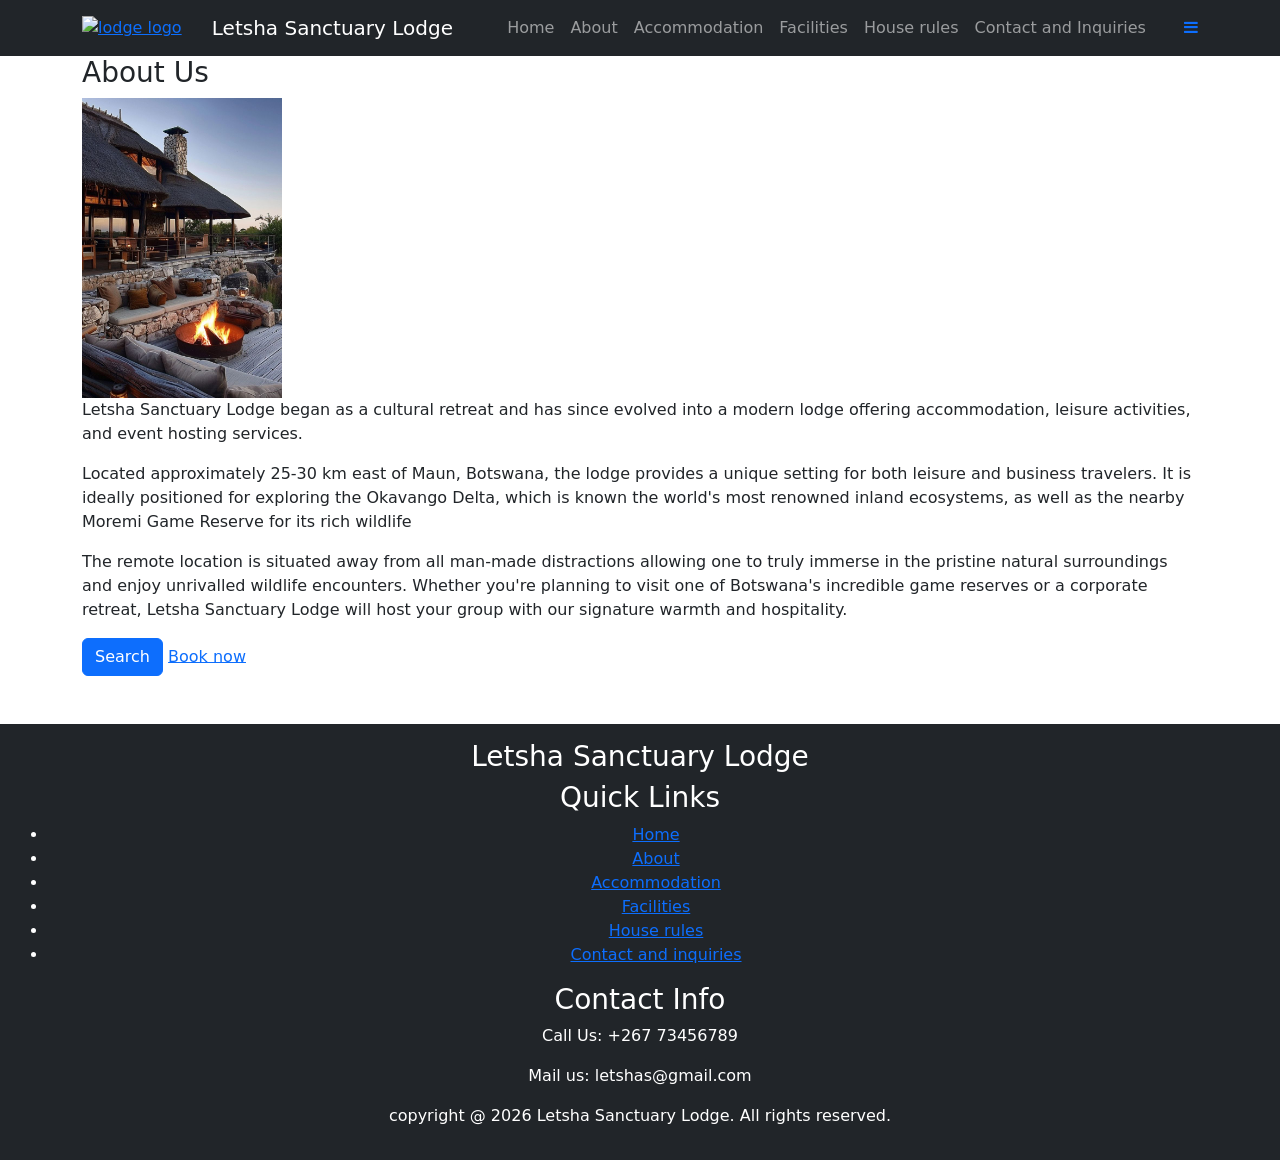
==== about.html @ 5f97fd0f "update content" ====
<!DOCTYPE html> 

<html> 

<head> 

    <title>Letsha Sanctuary Lodge</title>
 
    <!-- Bootstrap CSS --> 
    <link href="https://cdn.jsdelivr.net/npm/bootstrap@5.3.2/dist/css/bootstrap.min.css" rel="stylesheet">
    
     <link rel="stylesheet" href="styles.css">

         <link rel="stylesheet" href="https://cdnjs.cloudflare.com/ajax/libs/font-awesome/4.7.0/css/font-awesome.min.css">


 
</head> 
 
<body> 

    <nav class="navbar navbar-expand-lg navbar-dark bg-dark"> 
 
<div class="container"> 
                <a href="#" class="logo"> 

                 <img src="lodge logo.png" alt="lodge logo" width="100"></a>

                 <a class="navbar-brand">Letsha Sanctuary Lodge</a> 
 
<ul class="navbar-nav"> 
 
<li class="nav-item"> 
<a class="nav-link" href="index.html">Home</a> 
</li> 
 
<li class="nav-item"> 
<a class="nav-link" href="about.html">About</a> 
</li> 
 
<li class="nav-item"> 
<a class="nav-link" href="accommodation.html">Accommodation</a> 
</li> 

<li class="nav-item"> 
<a class="nav-link" href="facilities.html">Facilities</a> 
</li> 

<li class="nav-item"> 
<a class="nav-link" href="house rules.html">House rules</a> 
</li> 

<li class="nav-item"> 
<a class="nav-link" href="Contact and Inquiries.html">Contact and Inquiries</a> 
</li> 
 
</ul> 

<a href="javascript:void(0);" class="icon" onclick="myFunction()">

<i class="fa fa-bars"></i>

</a>
 
</div> 
 
</nav> 

<div class="container"> 

            <h3>About Us</h3>

              <img src="Lodge view.jpg" alt="lodge view" width="200">

         <p>Letsha Sanctuary Lodge began as a cultural retreat and has since evolved into a modern lodge offering accommodation, leisure activities, and event hosting services.</p>

         <p>Located approximately 25-30 km east of Maun, Botswana, the lodge provides a unique setting for both leisure and business travelers. It is ideally positioned for exploring the Okavango Delta, which is known the world's most renowned inland ecosystems, as well as the nearby Moremi Game Reserve  for its rich wildlife</p>

         <p>The remote location is situated away from all man-made distractions allowing one to truly immerse in the pristine natural surroundings and enjoy unrivalled wildlife encounters. Whether you're planning to visit one of Botswana's incredible game reserves or a corporate retreat, Letsha Sanctuary Lodge will host your group with our signature warmth and hospitality.</p>

         <a href=".form" class="btn btn-primary">Search</a> 


         <a href="#booking-form" class="btn-primary">Book now</a>

         </div>

         <footer class="bg-dark text-white text-center p-3 mt-5"> 
 
          <div class="footer column">

            <h3>Letsha Sanctuary Lodge</h3>


            <div class="footer-column">

                 <h3>Quick Links</h3>

                 <ul>

                     <li><a href="index.html">Home</a></li>

                     <li><a href="about.html">About</a></li>

                     <li><a href="accommodation.html">Accommodation</a></li>

                      <li><a href="facilities.html">Facilities</a></li>

                     <li><a href="house rules.html">House rules</a></li>

                     <li><a href="contact and Inquiries.html">Contact and inquiries</a></li>

                 </ul>

             </div>

                      
             </div>

             <div class="footer-column">

                     <h3>Contact Info</h3>

                         <p>Call Us: +267 73456789</p>

                         <p> Mail us: letshas@gmail.com</p> 

             </div>

         <p class="copyright">copyright @ 2026 Letsha Sanctuary Lodge. All rights reserved.</p>

         </div>
</footer> 

     <script src="script.js"></script>

</body> 
</html>
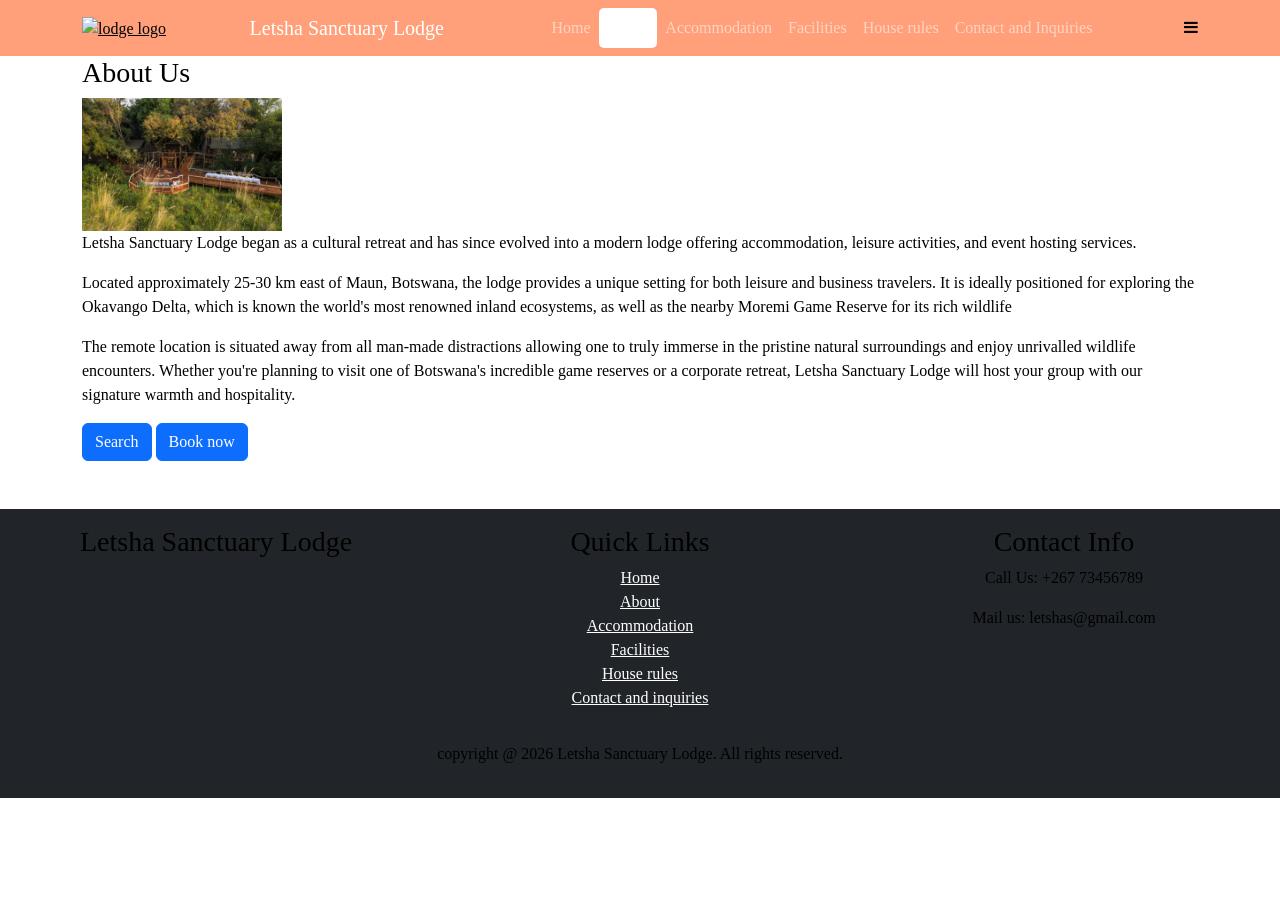
==== commit 4f632ee4: "update content" ====
--- a/about.html
+++ b/about.html
@@ -35,7 +35,7 @@
 </li> 
  
 <li class="nav-item"> 
-<a class="nav-link" href="about.html">About</a> 
+<a class="nav-link active" href="about.html">About</a> 
 </li> 
  
 <li class="nav-item"> 
@@ -51,7 +51,7 @@
 </li> 
 
 <li class="nav-item"> 
-<a class="nav-link" href="Contact and Inquiries.html">Contact and Inquiries</a> 
+<a class="nav-link" href="contact and inquiries.html">Contact and Inquiries</a> 
 </li> 
  
 </ul> 
@@ -70,7 +70,7 @@
 
             <h3>About Us</h3>
 
-              <img src="Lodge view.jpg" alt="lodge view" width="200">
+              <img src="image2.jpg" alt="lodge view" width="200">
 
          <p>Letsha Sanctuary Lodge began as a cultural retreat and has since evolved into a modern lodge offering accommodation, leisure activities, and event hosting services.</p>
 
@@ -81,43 +81,43 @@
          <a href=".form" class="btn btn-primary">Search</a> 
 
 
-         <a href="#booking-form" class="btn-primary">Book now</a>
+         <a href="index.html#booking-form" class="btn btn-primary">Book now</a>
 
          </div>
 
-         <footer class="bg-dark text-white text-center p-3 mt-5"> 
- 
-          <div class="footer column">
+<footer class="bg-dark text-white text-center p-3 mt-5" style="width: 100vw; position: relative; left: 50%; right: 50%; margin-left: -50vw; margin-right: -50vw;"> 
+
+          <div class="row">
+
+            <div class="col-md-4 mb-3">
 
             <h3>Letsha Sanctuary Lodge</h3>
 
+            </div>
 
-            <div class="footer-column">
+            <div class="col-md-4 mb-3">
 
                  <h3>Quick Links</h3>
 
-                 <ul>
+                 <ul class="list-unstyled">
 
-                     <li><a href="index.html">Home</a></li>
+                     <li><a href="index.html" class="text-white">Home</a></li>
 
-                     <li><a href="about.html">About</a></li>
+                     <li><a href="about.html" class="text-white">About</a></li>
 
-                     <li><a href="accommodation.html">Accommodation</a></li>
+                     <li><a href="accommodation.html" class="text-white">Accommodation</a></li>
 
-                      <li><a href="facilities.html">Facilities</a></li>
+                      <li><a href="facilities.html" class="text-white">Facilities</a></li>
 
-                     <li><a href="house rules.html">House rules</a></li>
+                     <li><a href="house rules.html" class="text-white">House rules</a></li>
 
-                     <li><a href="contact and Inquiries.html">Contact and inquiries</a></li>
+                     <li><a href="contact and inquiries.html" class="text-white">Contact and inquiries</a></li>
 
                  </ul>
 
              </div>
 
-                      
-             </div>
-
-             <div class="footer-column">
+             <div class="col-md-4 mb-3">
 
                      <h3>Contact Info</h3>
 
@@ -127,10 +127,11 @@
 
              </div>
 
+         </div>
+
          <p class="copyright">copyright @ 2026 Letsha Sanctuary Lodge. All rights reserved.</p>
 
-         </div>
-</footer> 
+</footer>
 
      <script src="script.js"></script>
 
--- a/styles.css
+++ b/styles.css
@@ -0,0 +1,44 @@
+:root{
+
+    --primary-color:powderblue;
+    --text-dark: black;
+    --text-light: #28221e;
+    --extra-light: #f0efef;
+    --white: #ffffff;
+    --max-width: 1200px;
+
+}
+
+span{
+    font-weight: bolder;
+}
+
+body, h1, h2, h3, h4, h5, h5, p, a, li, span{
+
+    color: var(--text-dark);
+    font-family: 'Times New Roman', Times, serif;
+
+}
+
+.navbar {
+
+background-color: lightsalmon !important;
+overflow: hidden;
+position: relative;
+
+}
+
+
+/* Navigation hover state */
+.nav-link:hover {
+    background-color: rgba(255, 255, 255, 0.2);
+    border-radius: 5px;
+    transition: background-color 0.3s ease;
+}
+
+/* Navigation active state */
+.nav-link.active {
+    background-color:white;
+    border-radius: 5px;
+    font-weight: bold;
+}
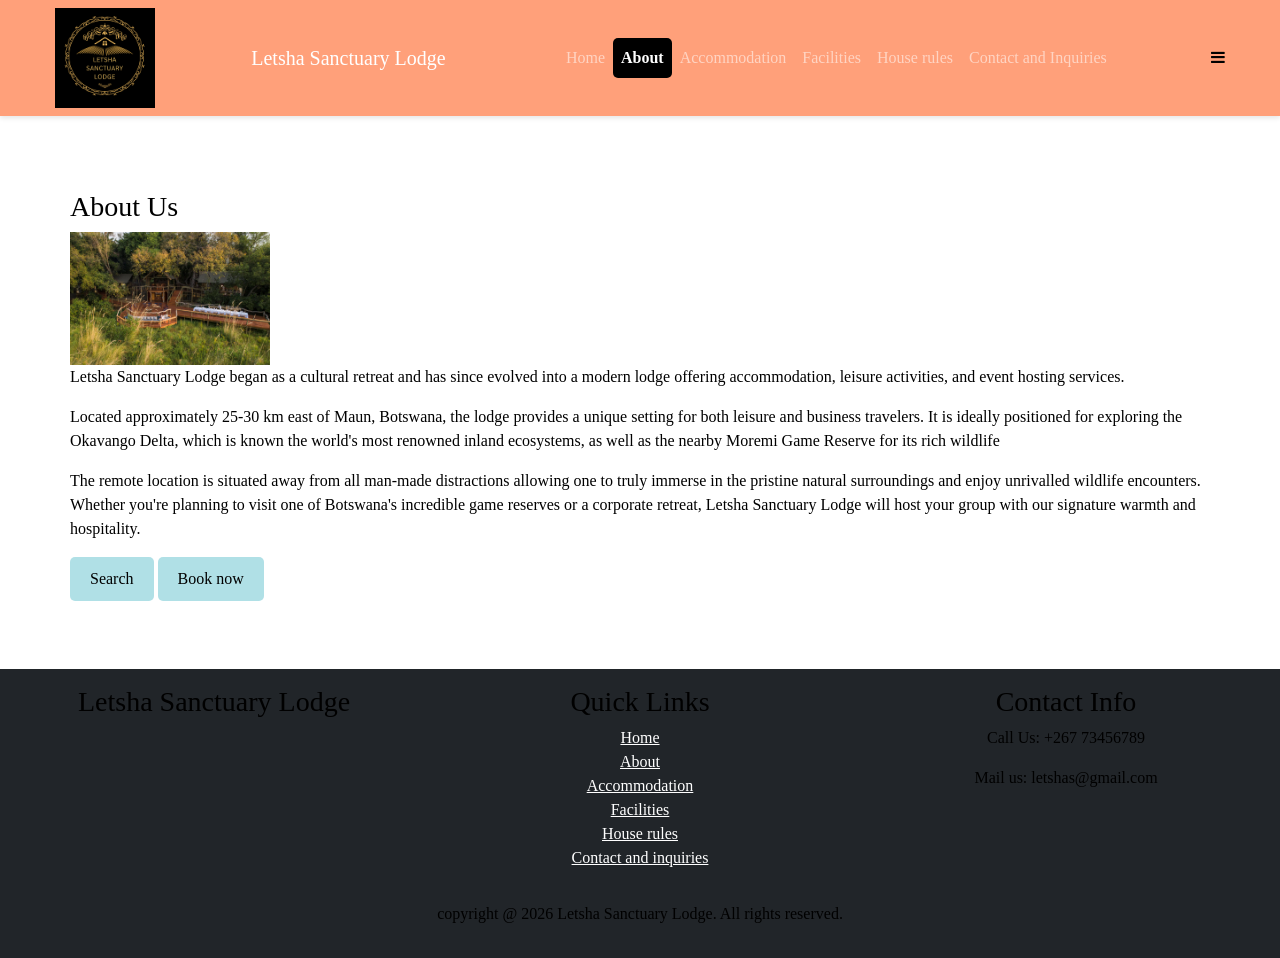
==== commit a258529b: "update content" ====
--- a/about.html
+++ b/about.html
@@ -24,7 +24,7 @@
 <div class="container"> 
                 <a href="#" class="logo"> 
 
-                 <img src="lodge logo.png" alt="lodge logo" width="100"></a>
+                 <img src="lodge-logo.png" alt="lodge logo" width="100"></a>
 
                  <a class="navbar-brand">Letsha Sanctuary Lodge</a> 
  
--- a/styles.css
+++ b/styles.css
@@ -9,6 +9,65 @@
 
 }
 
+/* Fixed Layout Base Styles */
+html {
+    scroll-behavior: smooth;
+}
+
+body {
+    min-height: 100vh;
+    display: flex;
+    flex-direction: column;
+}
+
+/* Fixed Navbar */
+.navbar {
+    background-color: lightsalmon !important;
+    overflow: hidden;
+    position: fixed !important;
+    top: 0;
+    left: 0;
+    right: 0;
+    z-index: 1000;
+    width: 100%;
+    box-shadow: 0 2px 5px rgba(0,0,0,0.1);
+}
+
+.navbar .container {
+    max-width: var(--max-width);
+    margin: 0 auto;
+    padding: 0 15px;
+}
+
+/* Main Content Container */
+main {
+    margin-top: 70px;
+    flex: 1;
+}
+
+.container {
+    max-width: var(--max-width);
+    margin: 0 auto;
+    padding: 20px 30px;
+    margin-top: 100px;
+}
+
+/* Fixed Footer */
+footer {
+    background-color: lightsalmon;
+    color: white;
+    padding: 20px 0;
+    margin-top: auto;
+    width: 100%;
+}
+
+footer .container {
+    max-width: var(--max-width);
+    margin: 0 auto;
+    padding: 0 30px;
+    text-align: center;
+}
+
 span{
     font-weight: bolder;
 }
@@ -18,6 +77,10 @@
     color: var(--text-dark);
     font-family: 'Times New Roman', Times, serif;
 
+}
+
+body {
+    padding-top: 70px; /* Account for fixed navbar */
 }
 
 .navbar {
@@ -38,7 +101,134 @@
 
 /* Navigation active state */
 .nav-link.active {
-    background-color:white;
-    border-radius: 5px;
-    font-weight: bold;
-}
+    background-color:black;
+    border-radius: 5px;
+    font-weight: bold;
+}
+
+/* Section Styles */
+section {
+    padding: 40px 0;
+    margin-bottom: 20px;
+}
+
+.section-title {
+    text-align: center;
+    margin-bottom: 30px;
+    font-size: 2rem;
+    color: var(--text-dark);
+}
+
+/* Card Layout */
+.card {
+    background: var(--white);
+    border: 1px solid #ddd;
+    border-radius: 8px;
+    padding: 20px;
+    margin-bottom: 20px;
+    box-shadow: 0 2px 4px rgba(0,0,0,0.1);
+}
+
+.card-title {
+    font-size: 1.25rem;
+    margin-bottom: 15px;
+    font-weight: bold;
+}
+
+/* Grid Layouts */
+.row {
+    display: flex;
+    flex-wrap: wrap;
+    margin: 0 -15px;
+}
+
+.col {
+    flex: 1;
+    padding: 0 15px;
+    margin-bottom: 20px;
+}
+
+.col-2 { flex: 0 0 50%; max-width: 50%; }
+.col-3 { flex: 0 0 33.33%; max-width: 33.33%; }
+.col-4 { flex: 0 0 25%; max-width: 25%; }
+
+/* Responsive Grid */
+@media (max-width: 768px) {
+    .col-2, .col-3, .col-4 {
+        flex: 0 0 100%;
+        max-width: 100%;
+    }
+}
+
+/* Image Styles */
+img {
+    max-width: 100%;
+    height: auto;
+    display: block;
+}
+
+.img-fluid {
+    width: 100%;
+    height: auto;
+}
+
+/* Button Styles */
+.btn {
+    display: inline-block;
+    padding: 10px 20px;
+    background-color: var(--primary-color);
+    color: var(--text-dark);
+    text-decoration: none;
+    border-radius: 5px;
+    border: none;
+    cursor: pointer;
+    transition: background-color 0.3s ease;
+}
+
+.btn:hover {
+    background-color: lightsalmon;
+}
+
+/* Table Styles */
+table {
+    width: 100%;
+    border-collapse: collapse;
+    margin: 20px 0;
+}
+
+table th, table td {
+    padding: 12px;
+    text-align: left;
+    border: 1px solid #ddd;
+}
+
+table th {
+    background-color: var(--primary-color);
+    font-weight: bold;
+}
+
+/* Form Styles */
+form {
+    max-width: 600px;
+    margin: 0 auto;
+}
+
+.form-group {
+    margin-bottom: 15px;
+}
+
+.form-group label {
+    display: block;
+    margin-bottom: 5px;
+    font-weight: bold;
+}
+
+.form-group input,
+.form-group textarea,
+.form-group select {
+    width: 100%;
+    padding: 10px;
+    border: 1px solid #ddd;
+    border-radius: 5px;
+    font-family: inherit;
+}
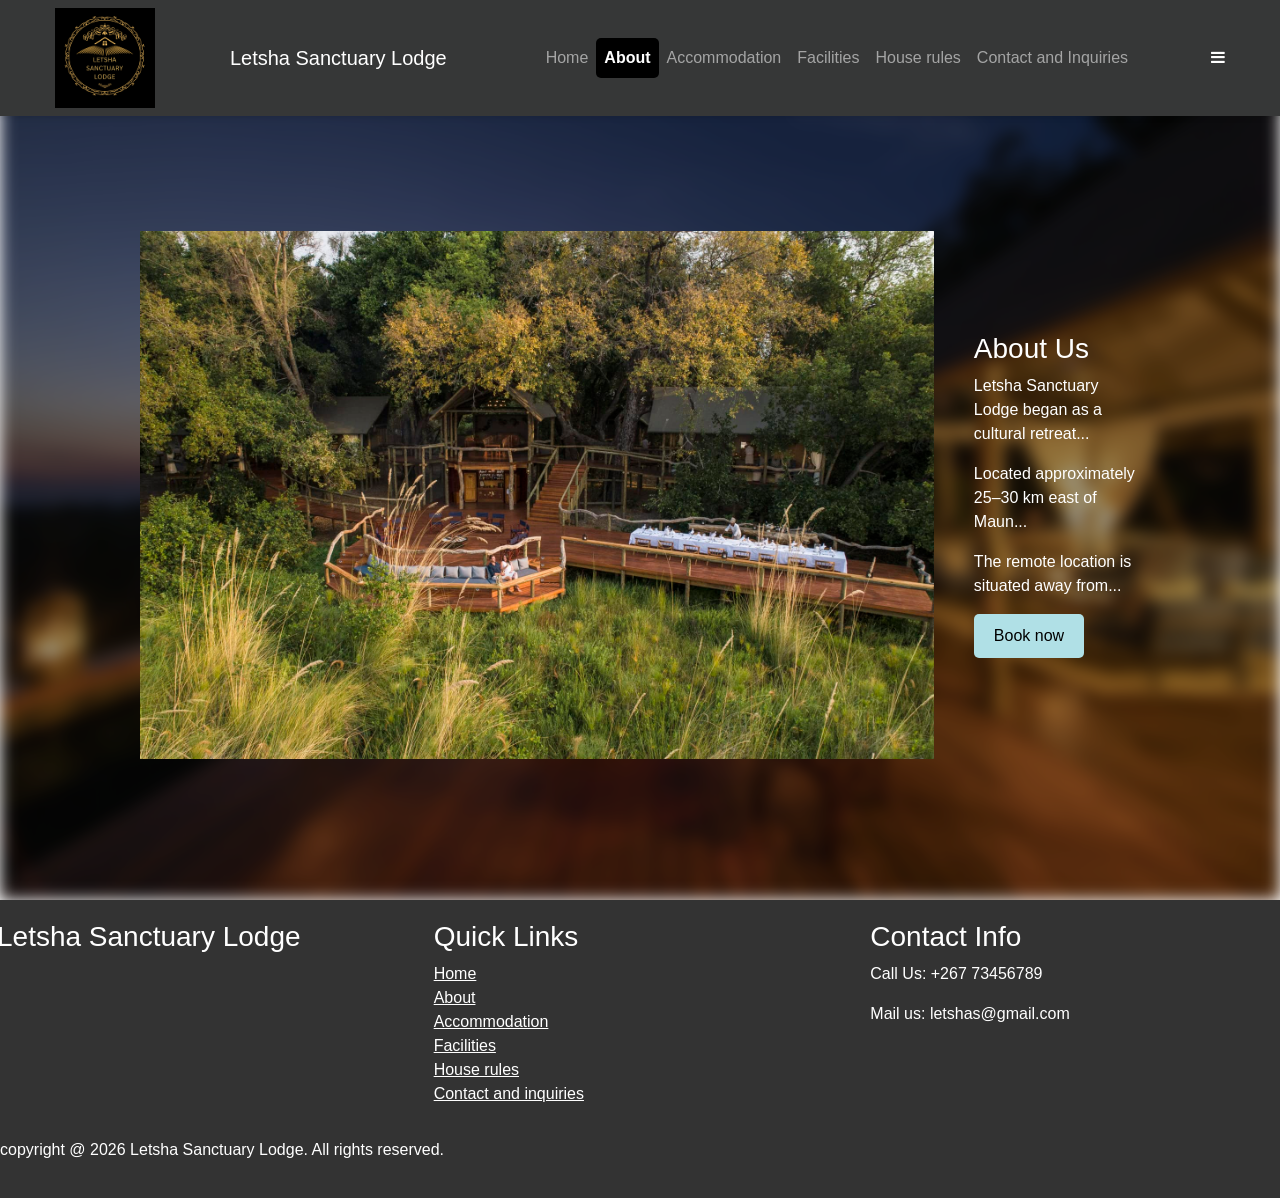
==== commit ac0c0537: "update content" ====
--- a/about.html
+++ b/about.html
@@ -5,8 +5,9 @@
 <head> 
 
     <title>Letsha Sanctuary Lodge</title>
+
+    <meta name="viewport" content="width=device-width, initial-scale=1">
  
-    <!-- Bootstrap CSS --> 
     <link href="https://cdn.jsdelivr.net/npm/bootstrap@5.3.2/dist/css/bootstrap.min.css" rel="stylesheet">
     
      <link rel="stylesheet" href="styles.css">
@@ -66,27 +67,33 @@
  
 </nav> 
 
-<div class="container"> 
+<div class="about-section">
 
+    <div class="about-content">
+
+        <!-- LEFT: IMAGE -->
+        <div>
+            <img src="image2.jpg" alt="lodge view" class="img-fluid">
+        </div>
+
+        <!-- RIGHT: TEXT -->
+        <div>
             <h3>About Us</h3>
 
-              <img src="image2.jpg" alt="lodge view" width="200">
+            <p>Letsha Sanctuary Lodge began as a cultural retreat...</p>
 
-         <p>Letsha Sanctuary Lodge began as a cultural retreat and has since evolved into a modern lodge offering accommodation, leisure activities, and event hosting services.</p>
+            <p>Located approximately 25–30 km east of Maun...</p>
 
-         <p>Located approximately 25-30 km east of Maun, Botswana, the lodge provides a unique setting for both leisure and business travelers. It is ideally positioned for exploring the Okavango Delta, which is known the world's most renowned inland ecosystems, as well as the nearby Moremi Game Reserve  for its rich wildlife</p>
+            <p>The remote location is situated away from...</p>
 
-         <p>The remote location is situated away from all man-made distractions allowing one to truly immerse in the pristine natural surroundings and enjoy unrivalled wildlife encounters. Whether you're planning to visit one of Botswana's incredible game reserves or a corporate retreat, Letsha Sanctuary Lodge will host your group with our signature warmth and hospitality.</p>
+            <a href="index.html#booking-form" class="btn btn-primary">Book now</a>
+        </div>
 
-         <a href=".form" class="btn btn-primary">Search</a> 
+    </div>
 
+</div>
 
-         <a href="index.html#booking-form" class="btn btn-primary">Book now</a>
-
-         </div>
-
-<footer class="bg-dark text-white text-center p-3 mt-5" style="width: 100vw; position: relative; left: 50%; right: 50%; margin-left: -50vw; margin-right: -50vw;"> 
-
+<footer>
           <div class="row">
 
             <div class="col-md-4 mb-3">
--- a/styles.css
+++ b/styles.css
@@ -1,3 +1,5 @@
+/* Fixed Layout Base Styles */
+
 :root{
 
     --primary-color:powderblue;
@@ -9,20 +11,95 @@
 
 }
 
-/* Fixed Layout Base Styles */
+* {
+    box-sizing: border-box;
+}
+
 html {
     scroll-behavior: smooth;
 }
 
 body {
     min-height: 100vh;
+    margin: 0;
+    padding-top: 90px;
+    
+}
+
+span{
+    font-weight: bolder;
+}
+
+body, h1, h2, h3, h4, h5, h5, p, a, li, span{
+
+    color: var(--white);
+    font-family: Arial, Helvetica, sans-serif;
+
+}
+
+
+
+/* Hero Section with Background */
+.hero-section {
+    min-height: calc(100vh - 70px);
+    background-image: url(image3.jpg);
+    background-size: cover;
+    background-position: center;
+    
     display: flex;
-    flex-direction: column;
-}
+    justify-content: space-between; /* pushes left & right */
+    align-items: center; /* vertical center */
+    padding: 0 80px;
+}
+
+.hero-content {
+    background-color: rgba(0, 0, 0, 0.5);
+    padding: 30px;
+    border-radius: 10px;
+    max-width: 500px;
+}
+
+.booking-form-wrapper {
+    background-color: darkgrey;
+    padding: 30px;
+    border-radius: 10px;
+    max-width: 400px;
+    float: right;
+}
+
+#booking-form {
+    display: none;
+}
+
+.open-button {
+  background-color: green;
+  color: white;
+  padding: 16px 20px;
+  border: none;
+  cursor: pointer;
+  opacity: 0.8;
+  position: static;
+  bottom: 23px;
+  left: 28px;
+  width: auto;
+}
+
+.form-container .cancel {
+
+  background-color: red;
+  
+}
+
+.form-container .btn:hover, .open-button:hover {
+  opacity: 1;
+}
+
+
+
 
 /* Fixed Navbar */
 .navbar {
-    background-color: lightsalmon !important;
+    background-color: #363737 !important;
     overflow: hidden;
     position: fixed !important;
     top: 0;
@@ -39,26 +116,37 @@
     padding: 0 15px;
 }
 
+.nav-link:hover {
+    background-color: rgba(255, 255, 255, 0.2);
+    border-radius: 5px;
+    transition: background-color 0.3s ease;
+}
+
+.nav-link.active {
+    background-color:black;
+    border-radius: 5px;
+    font-weight: bold;
+}
+
 /* Main Content Container */
 main {
     margin-top: 70px;
-    flex: 1;
 }
 
 .container {
     max-width: var(--max-width);
     margin: 0 auto;
     padding: 20px 30px;
-    margin-top: 100px;
 }
 
 /* Fixed Footer */
 footer {
-    background-color: lightsalmon;
+    background-color: #333333 !important;
     color: white;
     padding: 20px 0;
-    margin-top: auto;
-    width: 100%;
+    margin-top: 0;
+    width: 100%;
+    clear: both;
 }
 
 footer .container {
@@ -68,43 +156,6 @@
     text-align: center;
 }
 
-span{
-    font-weight: bolder;
-}
-
-body, h1, h2, h3, h4, h5, h5, p, a, li, span{
-
-    color: var(--text-dark);
-    font-family: 'Times New Roman', Times, serif;
-
-}
-
-body {
-    padding-top: 70px; /* Account for fixed navbar */
-}
-
-.navbar {
-
-background-color: lightsalmon !important;
-overflow: hidden;
-position: relative;
-
-}
-
-
-/* Navigation hover state */
-.nav-link:hover {
-    background-color: rgba(255, 255, 255, 0.2);
-    border-radius: 5px;
-    transition: background-color 0.3s ease;
-}
-
-/* Navigation active state */
-.nav-link.active {
-    background-color:black;
-    border-radius: 5px;
-    font-weight: bold;
-}
 
 /* Section Styles */
 section {
@@ -232,3 +283,50 @@
     border-radius: 5px;
     font-family: inherit;
 }
+
+/* Footer Styles */
+
+
+footer {
+    background-color: #333;
+    color: white;
+    padding: 20px 0;
+    width: 100%;
+}
+
+.about-section {
+    position: relative;
+    min-height: calc(100vh - 90px);
+    display: flex;
+    align-items: center;
+    justify-content: center;
+    overflow: hidden;
+}
+
+/* Blurred background layer */
+.about-section::before {
+    content: "";
+    position: absolute;
+    top: 0;
+    left: 0;
+    right: 0;
+    bottom: 0;
+    background-image: url(image3.jpg);
+    background-size: cover;
+    background-position: center;
+    filter: blur(8px) brightness(0.6);
+    z-index: 0;
+}
+
+/* Content stays sharp */
+.about-content {
+    position: relative;
+    z-index: 1;
+    display: flex;
+    align-items: center;
+    gap: 40px;
+    max-width: 1000px;
+}
+
+
+
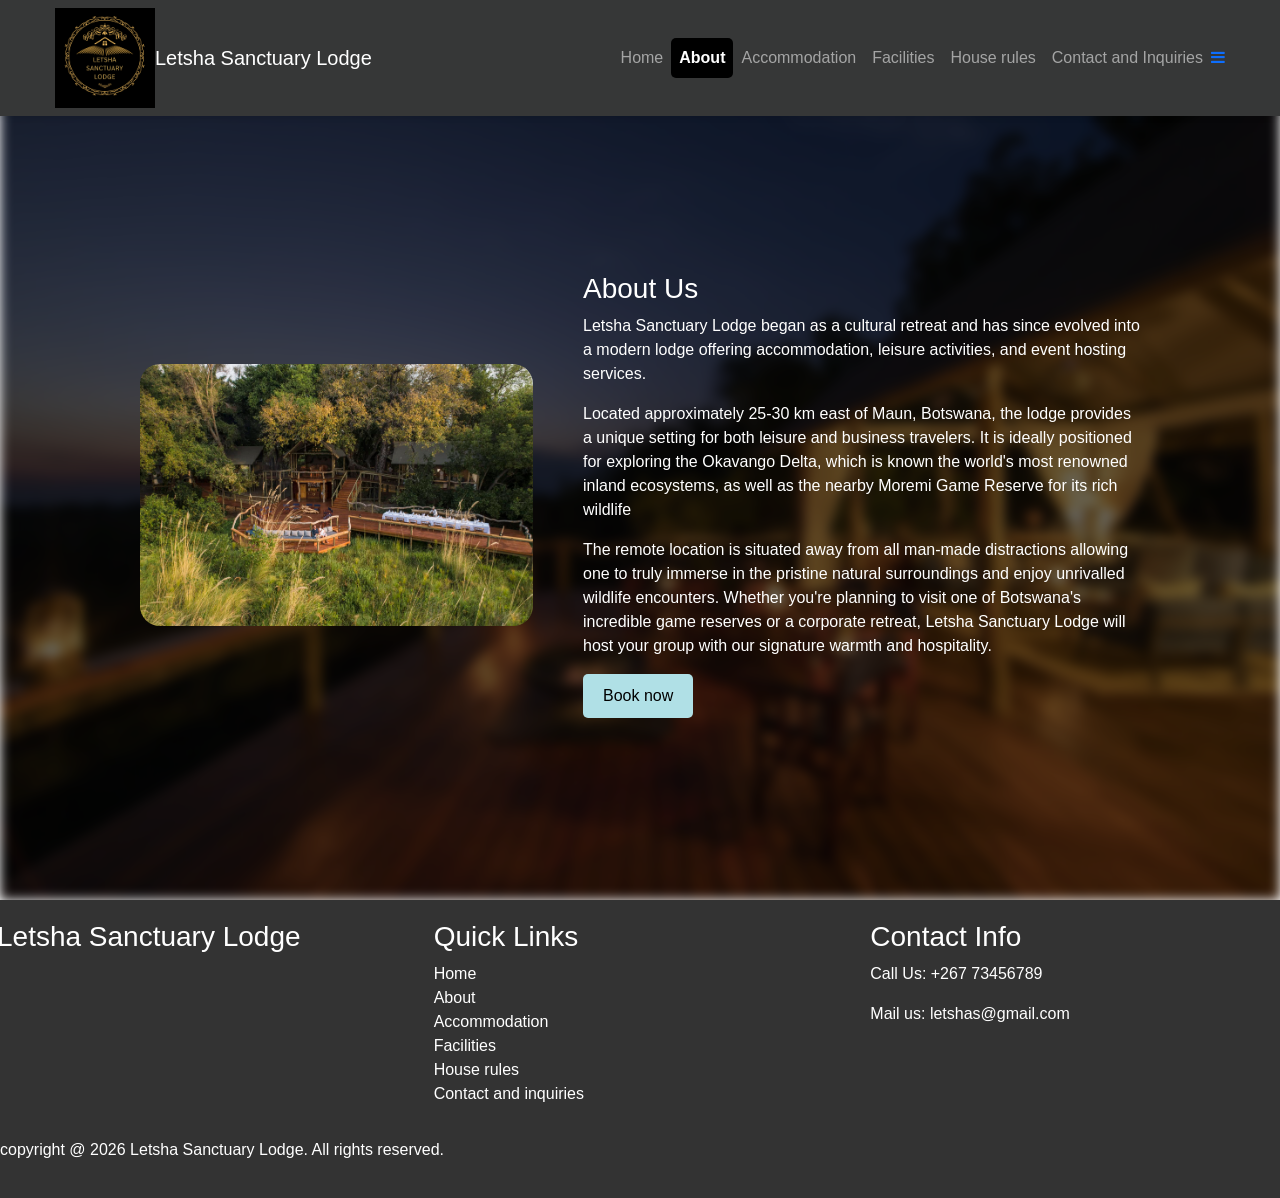
==== commit 179e6ce2: "update content" ====
--- a/about.html
+++ b/about.html
@@ -29,8 +29,7 @@
 
                  <a class="navbar-brand">Letsha Sanctuary Lodge</a> 
  
-<ul class="navbar-nav"> 
- 
+<ul class="navbar-nav ms-auto" id="mylinks">
 <li class="nav-item"> 
 <a class="nav-link" href="index.html">Home</a> 
 </li> 
@@ -80,12 +79,7 @@
         <div>
             <h3>About Us</h3>
 
-            <p>Letsha Sanctuary Lodge began as a cultural retreat...</p>
-
-            <p>Located approximately 25–30 km east of Maun...</p>
-
-            <p>The remote location is situated away from...</p>
-
+           <p>Letsha Sanctuary Lodge began as a cultural retreat and has since evolved into a modern lodge offering accommodation, leisure activities, and event hosting services.</p> <p>Located approximately 25-30 km east of Maun, Botswana, the lodge provides a unique setting for both leisure and business travelers. It is ideally positioned for exploring the Okavango Delta, which is known the world's most renowned inland ecosystems, as well as the nearby Moremi Game Reserve for its rich wildlife</p> <p>The remote location is situated away from all man-made distractions allowing one to truly immerse in the pristine natural surroundings and enjoy unrivalled wildlife encounters. Whether you're planning to visit one of Botswana's incredible game reserves or a corporate retreat, Letsha Sanctuary Lodge will host your group with our signature warmth and hospitality.</p>
             <a href="index.html#booking-form" class="btn btn-primary">Book now</a>
         </div>
 
--- a/styles.css
+++ b/styles.css
@@ -30,41 +30,71 @@
     font-weight: bolder;
 }
 
-body, h1, h2, h3, h4, h5, h5, p, a, li, span{
+body, h1, h2, h3, h4, h5, h5, p, li, span{
 
     color: var(--white);
     font-family: Arial, Helvetica, sans-serif;
-
-}
-
+    text-decoration: none !important;
+
+}
+
+h1, h3 {
+    text-decoration: none;
+}
+
+a {
+    text-decoration: none;
+}
 
 
 /* Hero Section with Background */
-.hero-section {
-    min-height: calc(100vh - 70px);
+
+.home-section {
+    position: relative;
+    min-height: auto;
+    padding-bottom: 100px;
+    display: flex;
+    align-items: center;
+    justify-content: center;
+    overflow: hidden;
+}
+
+/* Blurred background layer */
+.home-section::before {
+    content: "";
+    position: absolute;
+    top: 0;
+    left: 0;
+    right: 0;
+    bottom: 0;
     background-image: url(image3.jpg);
     background-size: cover;
     background-position: center;
-    
-    display: flex;
-    justify-content: space-between; /* pushes left & right */
-    align-items: center; /* vertical center */
-    padding: 0 80px;
-}
-
-.hero-content {
+    filter: blur(6px) brightness(0.4);
+    z-index: 0;
+}
+
+/* Content stays sharp */
+.home-content {
+    position: relative;
+    z-index: 1;
+    display: flex;
+    align-items: center;
+    gap: 40px;
+    max-width: 1200px;
+    width: 100%;
+}
+
+.text-content {
+    max-width: 500px;
+}
+
+.booking-form-wrapper {
     background-color: rgba(0, 0, 0, 0.5);
     padding: 30px;
     border-radius: 10px;
-    max-width: 500px;
-}
-
-.booking-form-wrapper {
-    background-color: darkgrey;
-    padding: 30px;
-    border-radius: 10px;
     max-width: 400px;
-    float: right;
+    justify-content: right;
 }
 
 #booking-form {
@@ -84,9 +114,9 @@
   width: auto;
 }
 
-.form-container .cancel {
-
-  background-color: red;
+.close-button {
+
+  background-color: #FF474C;
   
 }
 
@@ -314,19 +344,41 @@
     background-image: url(image3.jpg);
     background-size: cover;
     background-position: center;
-    filter: blur(8px) brightness(0.6);
+    filter: blur(6px) brightness(0.4);
     z-index: 0;
 }
 
 /* Content stays sharp */
+@media (max-width: 768px){
 .about-content {
     position: relative;
     z-index: 1;
     display: flex;
     align-items: center;
-    gap: 40px;
+    gap: 50px;
     max-width: 1000px;
-}
-
-
-
+    flex-direction: column;
+    text-align: center;
+}
+.about-content img {
+    width: 100%;
+    border-radius: 20px;
+    margin: 0 auto;
+}
+}
+
+.about-content {
+    position: relative;
+    z-index: 1;
+    display: flex;
+    align-items: center;
+    gap: 50px;
+    max-width: 1000px;
+}
+.about-content img {
+    width: 100%;
+    border-radius: 20px;
+}
+
+
+
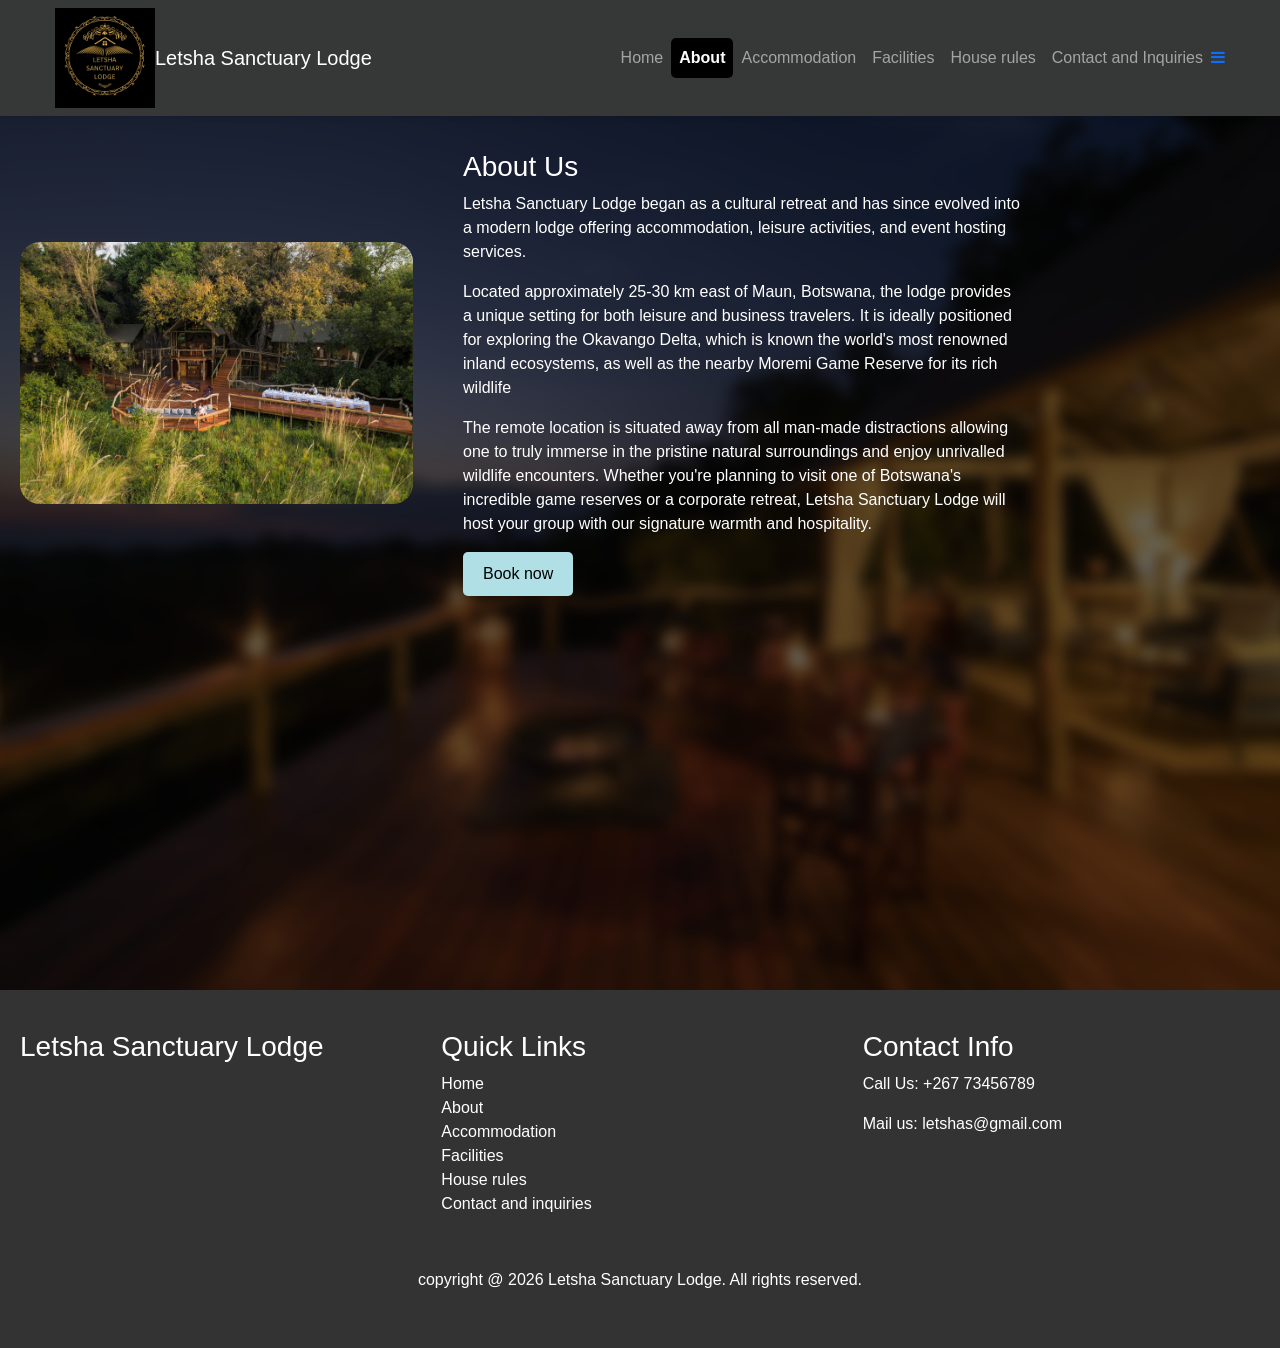
==== commit 1b7c18da: "update content" ====
--- a/about.html
+++ b/about.html
@@ -133,7 +133,7 @@
          <p class="copyright">copyright @ 2026 Letsha Sanctuary Lodge. All rights reserved.</p>
 
 </footer>
-
+<script src="https://cdn.jsdelivr.net/npm/bootstrap@5.3.2/dist/js/bootstrap.bundle.min.js"></script>
      <script src="script.js"></script>
 
 </body> 
--- a/styles.css
+++ b/styles.css
@@ -4,7 +4,7 @@
 
     --primary-color:powderblue;
     --text-dark: black;
-    --text-light: #28221e;
+    --text-light: #363737;
     --extra-light: #f0efef;
     --white: #ffffff;
     --max-width: 1200px;
@@ -23,6 +23,11 @@
     min-height: 100vh;
     margin: 0;
     padding-top: 90px;
+    overflow-x: hidden;
+    flex-direction: column;
+    display: flex;
+
+
     
 }
 
@@ -49,52 +54,112 @@
 
 /* Hero Section with Background */
 
-.home-section {
+.home-section, .about-section, .accommodation-section, .facilities-section, .rules-section {
     position: relative;
-    min-height: auto;
-    padding-bottom: 100px;
-    display: flex;
-    align-items: center;
+    min-height: 100vh; 
+    display: block;
     justify-content: center;
     overflow: hidden;
+    z-index: 1;
+    padding: 60px 20px;
+    flex: 1;
+} 
+
+.contact-section {
+    position: relative;
+    min-height: calc(100vh - 90px);
+    display: flex;
+    flex-direction: column;
+    align-items: center;
+    justify-content: flex-start; 
+    padding: 60px 20px;
+    z-index: 1;
+    flex: 1;
+    overflow: hidden;
 }
 
 /* Blurred background layer */
-.home-section::before {
+.home-section::before, .about-section::before, .contact-section::before, .rules-section::before, .accommodation-section::before, .facilities-section::before {
     content: "";
     position: absolute;
-    top: 0;
-    left: 0;
-    right: 0;
-    bottom: 0;
+    inset: 0;
     background-image: url(image3.jpg);
     background-size: cover;
     background-position: center;
     filter: blur(6px) brightness(0.4);
-    z-index: 0;
-}
+    z-index: -1;
+    transform: scale(1.1);
+
+}
+
 
 /* Content stays sharp */
-.home-content {
+.home-content, .about-content {
     position: relative;
     z-index: 1;
     display: flex;
     align-items: center;
+    gap: 50px;
+    max-width: 1000px;
+    justify-content: center;
+   
+}
+
+.contact-content{
+
+    position: relative;
+    z-index: 2;
+    flex: 1;
+    display: flex;
+    align-items: center;
+    gap: 30px;
+    max-width: 1000px;
+    justify-content: center;
+    flex-direction: column;
+    text-align: center;
+    margin-bottom: 40px;
+    display: flex;
+
+}
+.contact-row {
+    display: flex;
+    justify-content: center;
+    align-items: center;
+    align-items: flex-start;
     gap: 40px;
-    max-width: 1200px;
-    width: 100%;
-}
-
-.text-content {
-    max-width: 500px;
-}
+    flex-wrap: wrap;
+}
+
+
 
 .booking-form-wrapper {
+    background-color: rgba(0, 0, 0, 0.5);
+    padding: 40px;
+    border-radius: 10px;
+    max-width: 800px;
+    justify-content: center !important;
+    flex: 1;
+    color: white;
+    z-index: 2;
+    width: 80% !important;
+}
+.contact-form {
     background-color: rgba(0, 0, 0, 0.5);
     padding: 30px;
     border-radius: 10px;
-    max-width: 400px;
-    justify-content: right;
+    max-width: 500px;
+    justify-content: center !important;
+    flex: 1;
+    color: white;
+    z-index: 2;
+    width: 100% !important;
+}
+
+
+@media (min-width: 992px) {
+    .booking-form-wrapper {
+        max-width: 600px;
+    }
 }
 
 #booking-form {
@@ -124,9 +189,6 @@
   opacity: 1;
 }
 
-
-
-
 /* Fixed Navbar */
 .navbar {
     background-color: #363737 !important;
@@ -160,7 +222,8 @@
 
 /* Main Content Container */
 main {
-    margin-top: 70px;
+    margin-top: 90px;
+    flex: 1;
 }
 
 .container {
@@ -173,10 +236,11 @@
 footer {
     background-color: #333333 !important;
     color: white;
-    padding: 20px 0;
-    margin-top: 0;
+    padding: 40px 20px;
+    margin-top: auto;
     width: 100%;
     clear: both;
+    z-index: 3;
 }
 
 footer .container {
@@ -185,7 +249,10 @@
     padding: 0 30px;
     text-align: center;
 }
-
+.copyright{
+    text-align: center;
+    margin-top: 20px;
+}
 
 /* Section Styles */
 section {
@@ -197,49 +264,67 @@
     text-align: center;
     margin-bottom: 30px;
     font-size: 2rem;
-    color: var(--text-dark);
+    color: var(--white);
 }
 
 /* Card Layout */
 .card {
-    background: var(--white);
+    background-color: rgba(0, 0, 0, 0.5);
     border: 1px solid #ddd;
     border-radius: 8px;
     padding: 20px;
+    text-align: left;
     margin-bottom: 20px;
-    box-shadow: 0 2px 4px rgba(0,0,0,0.1);
-}
+    box-shadow: 0 4px 8px rgba(0,0,0,0.1);
+    transition: transform 0.3s ease;
+    width: 100%;
+}
+
+.card:hover {
+    transform: translateY(-5px);
+}
+
+.accommodation-cards {
+    display: grid;
+    grid-template-columns: repeat(2, 1fr); 
+    gap: 25px;
+    padding: 20px;
+}
+
+.facilities-cards {
+    display: grid;
+    grid-template-columns: repeat(auto-fit, minmax(250px, 1fr));
+    gap: 25px;
+    padding: 40px;
+}
+.rules-cards {
+    display: grid;
+    grid-template-columns: repeat(3, 1fr);
+    gap: 25px;
+    padding: 40px;
+}
+@media (max-width: 768px) {
+    .accommodation-cards,
+    .rules-cards,
+    .facilities-cards {
+        grid-template-columns: 1fr;
+    }
+}
+@media (max-width: 768px){
+    .about-content {
+        gap: 20px;
+        padding: 0 15px;
+    }
+}
+
 
 .card-title {
     font-size: 1.25rem;
     margin-bottom: 15px;
     font-weight: bold;
-}
-
-/* Grid Layouts */
-.row {
-    display: flex;
-    flex-wrap: wrap;
-    margin: 0 -15px;
-}
-
-.col {
-    flex: 1;
-    padding: 0 15px;
-    margin-bottom: 20px;
-}
-
-.col-2 { flex: 0 0 50%; max-width: 50%; }
-.col-3 { flex: 0 0 33.33%; max-width: 33.33%; }
-.col-4 { flex: 0 0 25%; max-width: 25%; }
-
-/* Responsive Grid */
-@media (max-width: 768px) {
-    .col-2, .col-3, .col-4 {
-        flex: 0 0 100%;
-        max-width: 100%;
-    }
-}
+    color: white;
+}
+
 
 /* Image Styles */
 img {
@@ -266,27 +351,17 @@
     transition: background-color 0.3s ease;
 }
 
+.btn-primary {
+    background-color: var(--primary-color) !important;
+    color: black !important;
+    border: none;
+}
+
 .btn:hover {
     background-color: lightsalmon;
 }
 
-/* Table Styles */
-table {
-    width: 100%;
-    border-collapse: collapse;
-    margin: 20px 0;
-}
-
-table th, table td {
-    padding: 12px;
-    text-align: left;
-    border: 1px solid #ddd;
-}
-
-table th {
-    background-color: var(--primary-color);
-    font-weight: bold;
-}
+
 
 /* Form Styles */
 form {
@@ -312,40 +387,6 @@
     border: 1px solid #ddd;
     border-radius: 5px;
     font-family: inherit;
-}
-
-/* Footer Styles */
-
-
-footer {
-    background-color: #333;
-    color: white;
-    padding: 20px 0;
-    width: 100%;
-}
-
-.about-section {
-    position: relative;
-    min-height: calc(100vh - 90px);
-    display: flex;
-    align-items: center;
-    justify-content: center;
-    overflow: hidden;
-}
-
-/* Blurred background layer */
-.about-section::before {
-    content: "";
-    position: absolute;
-    top: 0;
-    left: 0;
-    right: 0;
-    bottom: 0;
-    background-image: url(image3.jpg);
-    background-size: cover;
-    background-position: center;
-    filter: blur(6px) brightness(0.4);
-    z-index: 0;
 }
 
 /* Content stays sharp */
@@ -364,21 +405,40 @@
     width: 100%;
     border-radius: 20px;
     margin: 0 auto;
-}
-}
-
-.about-content {
-    position: relative;
-    z-index: 1;
-    display: flex;
-    align-items: center;
-    gap: 50px;
-    max-width: 1000px;
-}
+    margin-bottom: 20px;
+}
+}
+
 .about-content img {
     width: 100%;
     border-radius: 20px;
-}
-
-
-
+    height: auto;
+}
+
+@media (max-width: 768px) {
+    .contact-row {
+        flex-direction: column;
+        align-items: center;
+    }
+
+    .contact-form {
+        width: 100%;
+        max-width: 100%;
+    }
+}
+
+#contactMessage {
+    transition: opacity 0.5s ease;
+}
+.booking-message {
+    display: none;
+    transition: opacity 0.5s ease;
+}
+
+
+
+
+
+
+
+
